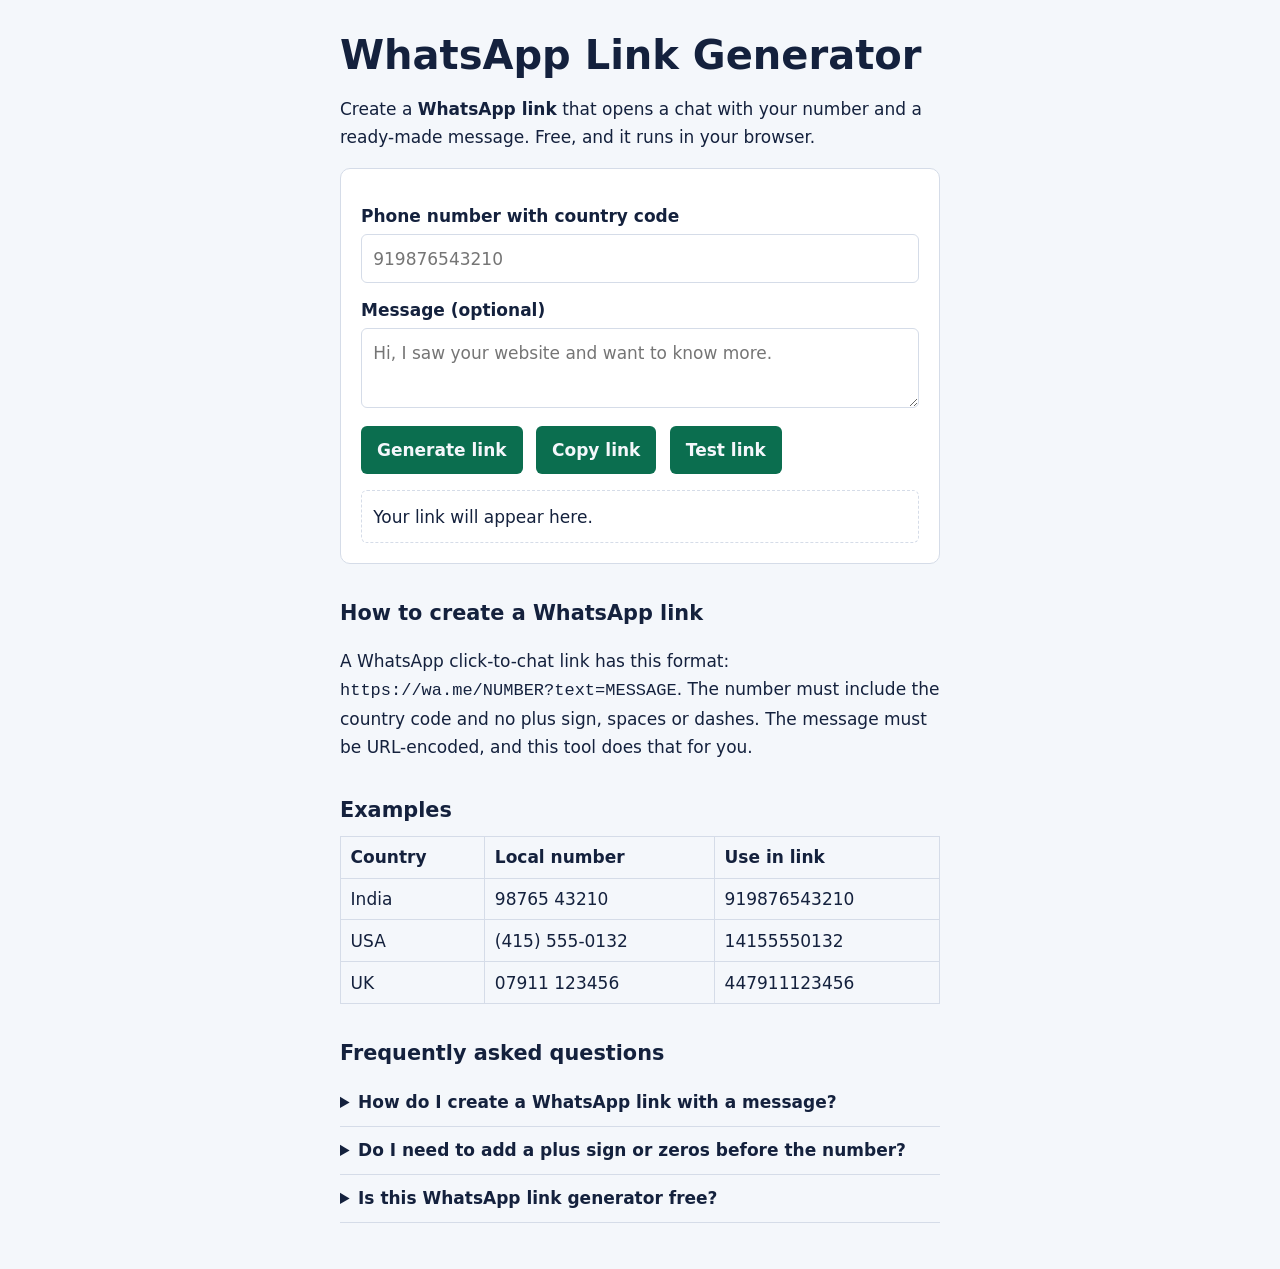
==== index.html @ de1ca09f "Add files via upload" ====
<!DOCTYPE html>
<html lang="en">
<head>
<meta charset="utf-8">
<meta name="viewport" content="width=device-width, initial-scale=1">
<title>WhatsApp Link Generator: Create wa.me Link with Message</title>
<meta name="description" content="Free WhatsApp link generator. Enter a number and message to create a wa.me click-to-chat link. Works in your browser, nothing is stored.">
<link rel="canonical" href="https://veddevavi.github.io/whatsapp-link-generator/">
<meta property="og:title" content="WhatsApp Link Generator: Create wa.me Link with Message">
<meta property="og:description" content="Create a click-to-chat WhatsApp link with a ready message in seconds.">
<meta property="og:type" content="website">
<meta property="og:url" content="https://veddevavi.github.io/whatsapp-link-generator/">
<script type="application/ld+json">
{"@context":"https://schema.org","@graph":[
{"@type":"WebApplication","name":"WhatsApp Link Generator","applicationCategory":"UtilitiesApplication","operatingSystem":"Any","offers":{"@type":"Offer","price":"0","priceCurrency":"INR"},"url":"https://YOUR-USERNAME.github.io/whatsapp-link-generator/"},
{"@type":"FAQPage","mainEntity":[
{"@type":"Question","name":"How do I create a WhatsApp link with a message?","acceptedAnswer":{"@type":"Answer","text":"Enter the phone number with country code, type your message, and the tool builds a wa.me link you can copy."}},
{"@type":"Question","name":"Do I need to add a plus sign or zeros before the number?","acceptedAnswer":{"@type":"Answer","text":"No. Use the country code followed by the number, for example 919876543210. Do not add plus signs, spaces or leading zeros."}},
{"@type":"Question","name":"Is this WhatsApp link generator free?","acceptedAnswer":{"@type":"Answer","text":"Yes. It is free and runs fully in your browser. Your number and message are not sent to any server."}}]}
]}
</script>
<style>
:root{--bg:#f4f7fb;--ink:#14213d;--card:#fff;--accent:#0b6e4f;--line:#d5dce8}
@media (prefers-color-scheme:dark){:root{--bg:#0e1524;--ink:#e8edf7;--card:#16213a;--accent:#5fd3a5;--line:#2a3a5c}}
*{box-sizing:border-box}
body{margin:0;background:var(--bg);color:var(--ink);font:17px/1.65 system-ui,-apple-system,"Segoe UI",sans-serif}
main{max-width:40rem;margin:0 auto;padding:1.5rem 1.25rem 3rem}
h1{font-size:clamp(1.8rem,6vw,2.5rem);line-height:1.15;margin:.5rem 0 .75rem}
h2{font-size:1.3rem;margin:2rem 0 .5rem}
.tool{background:var(--card);border:1px solid var(--line);border-radius:10px;padding:1.25rem}
label{display:block;font-weight:600;margin:.8rem 0 .25rem}
input,textarea{width:100%;font:inherit;padding:.6rem .7rem;border:1px solid var(--line);border-radius:6px;background:transparent;color:inherit}
textarea{min-height:5rem}
button{font:inherit;font-weight:600;padding:.65rem 1rem;border:0;border-radius:6px;background:var(--accent);color:var(--bg);cursor:pointer;margin:.6rem .5rem 0 0}
button:focus-visible,input:focus-visible,textarea:focus-visible,a:focus-visible{outline:3px solid var(--accent);outline-offset:2px}
#out{word-break:break-all;margin-top:1rem;padding:.7rem;border:1px dashed var(--line);border-radius:6px;min-height:2.6rem}
table{border-collapse:collapse;width:100%}
td,th{border:1px solid var(--line);padding:.4rem .6rem;text-align:left}
details{border-bottom:1px solid var(--line);padding:.6rem 0}
summary{cursor:pointer;font-weight:600}
</style>
</head>
<body>
<main>
<h1>WhatsApp Link Generator</h1>
<p>Create a <strong>WhatsApp link</strong> that opens a chat with your number and a ready-made message. Free, and it runs in your browser.</p>

<section class="tool" aria-label="WhatsApp link generator">
<label for="num">Phone number with country code</label>
<input id="num" inputmode="numeric" placeholder="919876543210">
<label for="msg">Message (optional)</label>
<textarea id="msg" placeholder="Hi, I saw your website and want to know more."></textarea>
<button id="gen" type="button">Generate link</button>
<button id="copy" type="button">Copy link</button>
<button id="test" type="button">Test link</button>
<div id="out" aria-live="polite">Your link will appear here.</div>
</section>

<h2>How to create a WhatsApp link</h2>
<p>A WhatsApp click-to-chat link has this format: <code>https://wa.me/NUMBER?text=MESSAGE</code>. The number must include the country code and no plus sign, spaces or dashes. The message must be URL-encoded, and this tool does that for you.</p>

<h2>Examples</h2>
<table>
<tr><th>Country</th><th>Local number</th><th>Use in link</th></tr>
<tr><td>India</td><td>98765 43210</td><td>919876543210</td></tr>
<tr><td>USA</td><td>(415) 555-0132</td><td>14155550132</td></tr>
<tr><td>UK</td><td>07911 123456</td><td>447911123456</td></tr>
</table>

<h2>Frequently asked questions</h2>
<details><summary>How do I create a WhatsApp link with a message?</summary><p>Enter the number with country code, type your message, and the tool builds a wa.me link you can copy.</p></details>
<details><summary>Do I need to add a plus sign or zeros before the number?</summary><p>No. Use the country code followed by the number, for example 919876543210.</p></details>
<details><summary>Is this WhatsApp link generator free?</summary><p>Yes. It runs in your browser, and your number and message are not sent to any server.</p></details>
</main>
<script>
(function(){
var num=document.getElementById('num'),msg=document.getElementById('msg'),out=document.getElementById('out'),link='';
function build(){
  var n=num.value.replace(/\D/g,'').replace(/^0+/,'');
  if(n.length<8){out.textContent='Enter a valid number with country code, for example 919876543210.';link='';return;}
  link='https://wa.me/'+n+(msg.value.trim()?'?text='+encodeURIComponent(msg.value.trim()):'');
  out.textContent=link;
}
document.getElementById('gen').onclick=build;
document.getElementById('copy').onclick=function(){
  build(); if(!link)return;
  if(navigator.clipboard){navigator.clipboard.writeText(link).then(function(){out.textContent='Copied: '+link;});}
};
document.getElementById('test').onclick=function(){build(); if(link)window.open(link,'_blank','noopener');};
})();
</script>
</body>
</html>
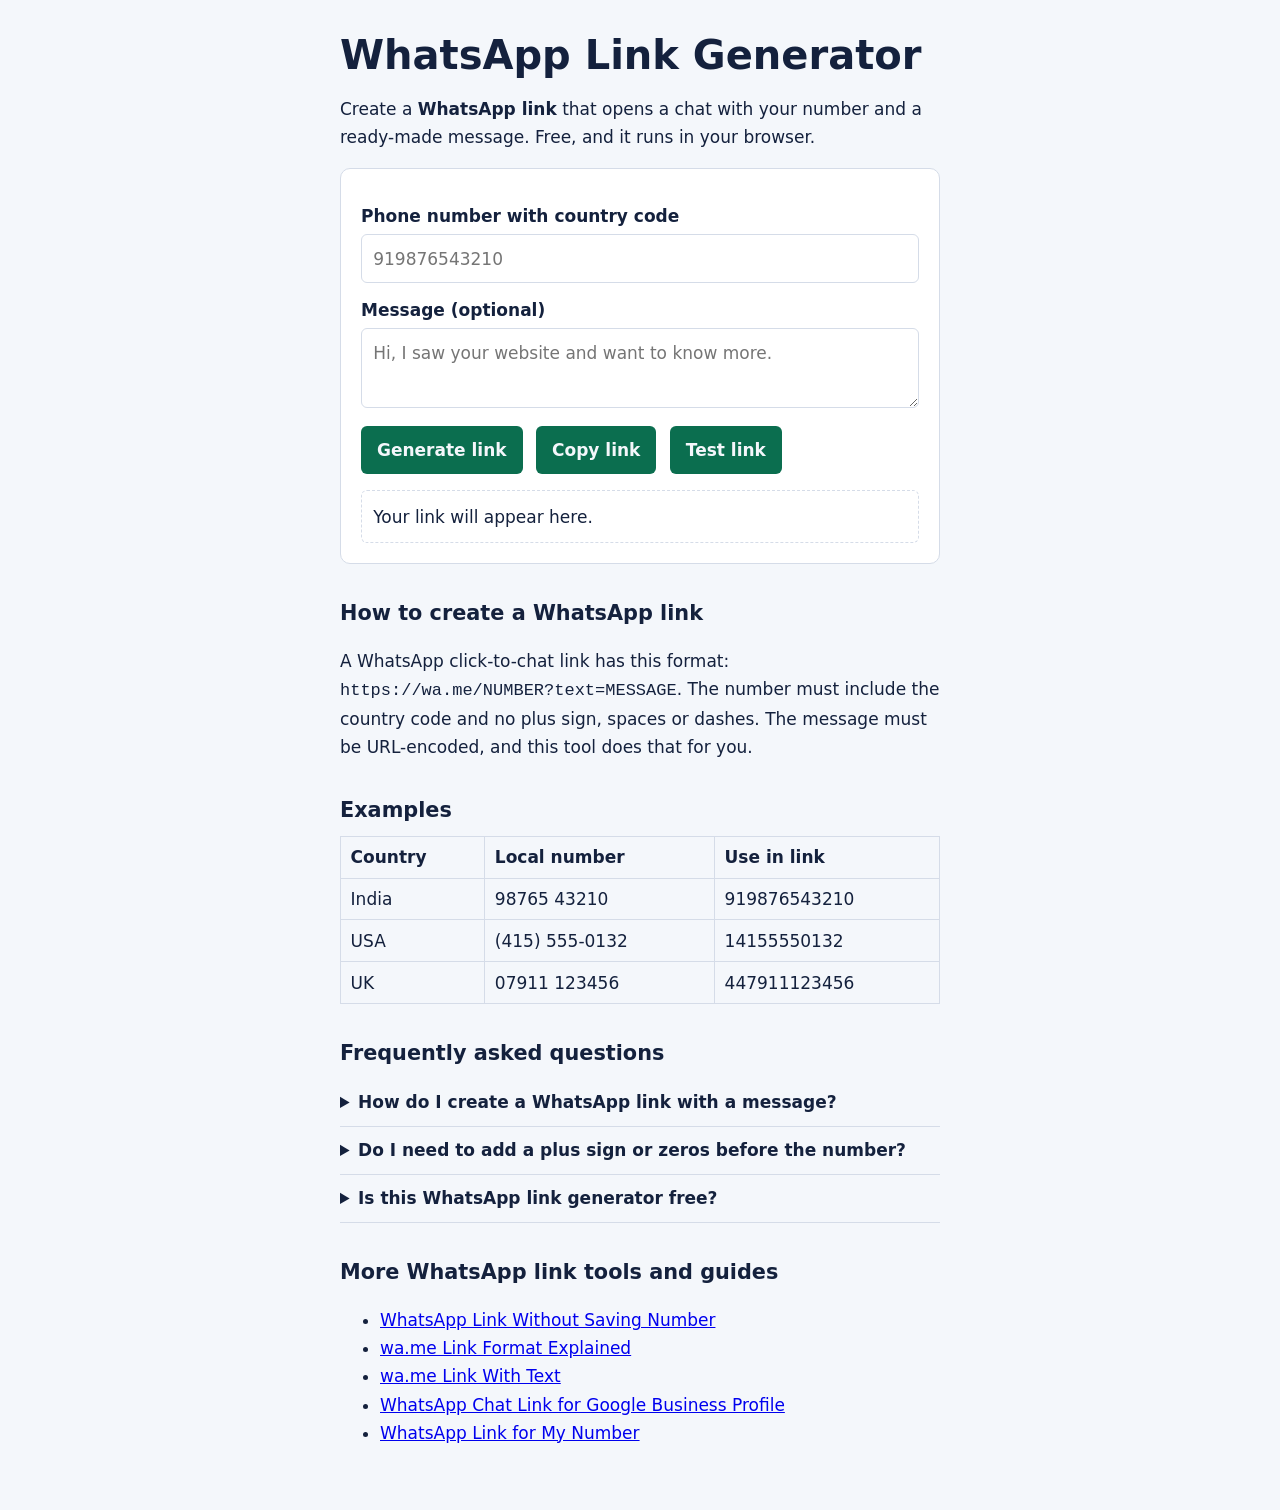
==== commit 37b020aa: "Update index.html" ====
--- a/index.html
+++ b/index.html
@@ -2,6 +2,7 @@
 <html lang="en">
 <head>
 <meta charset="utf-8">
+<meta name="google-site-verification" content="_CHcOO4SJxQQ5X6ke0QUY28LqMr4nWQZgi7SKc_Esq0" />
 <meta name="viewport" content="width=device-width, initial-scale=1">
 <title>WhatsApp Link Generator: Create wa.me Link with Message</title>
 <meta name="description" content="Free WhatsApp link generator. Enter a number and message to create a wa.me click-to-chat link. Works in your browser, nothing is stored.">
@@ -12,7 +13,7 @@
 <meta property="og:url" content="https://veddevavi.github.io/whatsapp-link-generator/">
 <script type="application/ld+json">
 {"@context":"https://schema.org","@graph":[
-{"@type":"WebApplication","name":"WhatsApp Link Generator","applicationCategory":"UtilitiesApplication","operatingSystem":"Any","offers":{"@type":"Offer","price":"0","priceCurrency":"INR"},"url":"https://YOUR-USERNAME.github.io/whatsapp-link-generator/"},
+{"@type":"WebApplication","name":"WhatsApp Link Generator","applicationCategory":"UtilitiesApplication","operatingSystem":"Any","offers":{"@type":"Offer","price":"0","priceCurrency":"INR"},"url":"https://veddevavi.github.io/whatsapp-link-generator/"},
 {"@type":"FAQPage","mainEntity":[
 {"@type":"Question","name":"How do I create a WhatsApp link with a message?","acceptedAnswer":{"@type":"Answer","text":"Enter the phone number with country code, type your message, and the tool builds a wa.me link you can copy."}},
 {"@type":"Question","name":"Do I need to add a plus sign or zeros before the number?","acceptedAnswer":{"@type":"Answer","text":"No. Use the country code followed by the number, for example 919876543210. Do not add plus signs, spaces or leading zeros."}},
@@ -71,6 +72,14 @@
 <details><summary>How do I create a WhatsApp link with a message?</summary><p>Enter the number with country code, type your message, and the tool builds a wa.me link you can copy.</p></details>
 <details><summary>Do I need to add a plus sign or zeros before the number?</summary><p>No. Use the country code followed by the number, for example 919876543210.</p></details>
 <details><summary>Is this WhatsApp link generator free?</summary><p>Yes. It runs in your browser, and your number and message are not sent to any server.</p></details>
+<h2>More WhatsApp link tools and guides</h2>
+<ul>
+<li><a href="whatsapp-link-without-saving-number/">WhatsApp Link Without Saving Number</a></li>
+<li><a href="wa-me-link-format/">wa.me Link Format Explained</a></li>
+<li><a href="wa-me-link-with-text/">wa.me Link With Text</a></li>
+<li><a href="whatsapp-chat-link-for-google-business-profile/">WhatsApp Chat Link for Google Business Profile</a></li>
+<li><a href="whatsapp-link-for-my-number/">WhatsApp Link for My Number</a></li>
+</ul>
 </main>
 <script>
 (function(){
@@ -90,4 +99,4 @@
 })();
 </script>
 </body>
-</html>+</html>
